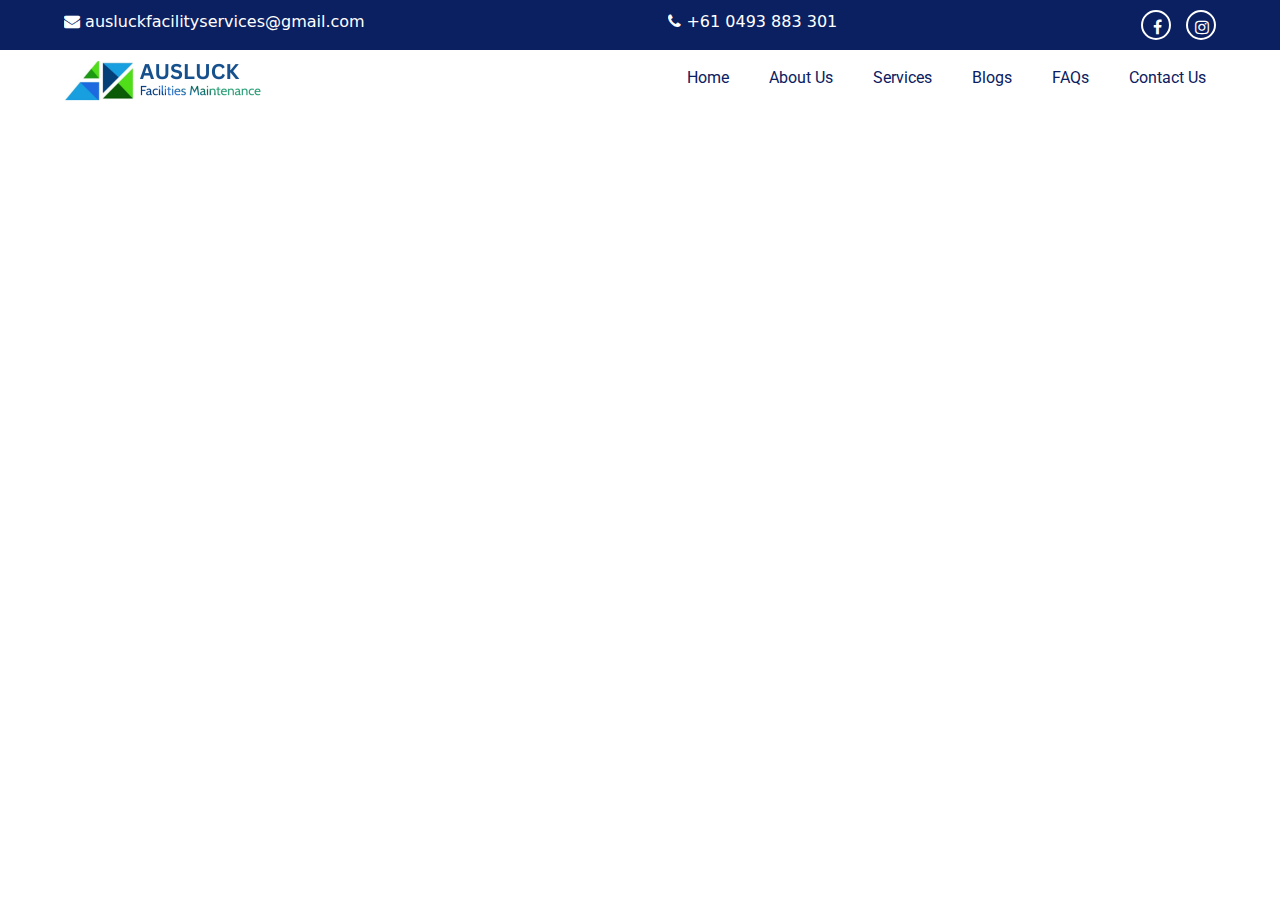
==== about.html @ ea7f3bb0 "Add files via upload" ====
<!DOCTYPE html>
<html lang="en">
<head>
  <meta charset="UTF-8">
  <meta name="viewport" content="width=device-width, initial-scale=1.0">
  <title>About</title>

  <link rel="stylesheet" href="css/style.css">
  <link rel="stylesheet" href="css/navbar.css">
  <link rel="stylesheet" href="css/responsive.css">
  <link href="https://cdn.jsdelivr.net/npm/bootstrap@5.3.3/dist/css/bootstrap.min.css" rel="stylesheet" integrity="sha384-QWTKZyjpPEjISv5WaRU9OFeRpok6YctnYmDr5pNlyT2bRjXh0JMhjY6hW+ALEwIH" crossorigin="anonymous">
  <link rel="preconnect" href="https://fonts.gstatic.com">
  <link href="https://fonts.googleapis.com/css2?family=Roboto:wght@300;400;500&display=swap" rel="stylesheet">
  <link href="https://fonts.googleapis.com/icon?family=Material+Icons" rel="stylesheet">
  <link rel="stylesheet" href="https://netdna.bootstrapcdn.com/font-awesome/4.0.3/css/font-awesome.css">
  

  
</head>
<body>

<!-- Include the navigation bar -->
<div class="top-nav">
    <div class="top-bar">
        <div class="mail-info">
            <span class="fa fa-envelope"></span><a href="mailto:ausluckfacilityservices@gmail.com"> ausluckfacilityservices@gmail.com</a>
        </div>
         
        <div class="contact-info">
            <span class="fa fa-phone"></span>
            <a href="tel:+610493883301" id="first"> +61 0493 883 301</a>
        </div>
        <div class="social-icons">
           <a href="#"><span class="fa fa-facebook" id="one"></span></a>
           <a href="#" style="margin-left:10px;"><span class="fa fa-instagram" id="two"></span></a>
        </div>
    </div>
  
    <div class="nav-bar">
        <input type="checkbox" id="nav-check">
        <div class="nav-title">
            <img src="images/logo.png" alt="Logo">
        </div>
        <div class="nav-btn">
            <label for="nav-check">
            <span style="color:blue"></span>
            <span></span>
            <span></span>
            </label>
        </div>
                
        <div class="nav-links">
          <a href="contact.html">Contact Us</a>
          <a href="faq.html">FAQs</a>
          <a href="blogs.html">Blogs</a>
          <a href="services.html">Services</a>
          <a href="about.html">About Us</a>
          <a href="home.html">Home</a>
        </div>
    </div>
</div>



<script src="js/script.js"></script>
<script src="https://cdn.jsdelivr.net/npm/bootstrap@5.3.3/dist/js/bootstrap.bundle.min.js" integrity="sha384-YvpcrYf0tY3lHB60NNkmXc5s9fDVZLESaAA55NDzOxhy9GkcIdslK1eN7N6jIeHz" crossorigin="anonymous"></script>
<script src="https://cdn.jsdelivr.net/npm/@popperjs/core@2.11.8/dist/umd/popper.min.js" integrity="sha384-I7E8VVD/ismYTF4hNIPjVp/Zjvgyol6VFvRkX/vR+Vc4jQkC+hVqc2pM8ODewa9r" crossorigin="anonymous"></script>
<script src="https://cdn.jsdelivr.net/npm/bootstrap@5.3.3/dist/js/bootstrap.min.js" integrity="sha384-0pUGZvbkm6XF6gxjEnlmuGrJXVbNuzT9qBBavbLwCsOGabYfZo0T0to5eqruptLy" crossorigin="anonymous"></script>
</body>
</html>
---- css/style.css ----
body{
    margin: 0;
    padding: 0;
    box-sizing: border-box;
    font-family: 'Poppins', sans-serif;
}

.header{
    /* background-image:url('../../../assets/images/header-bg.png'); */
   
    background-repeat: no-repeat;
    background-size: cover;
    height: 100vh;
    width: 100%;
    padding-top:100px;
    display: flex;
    justify-content: space-between;
    animation: fadeInAnimation ease 3s;
    animation-iteration-count: 1;
    animation-fill-mode: forwards;
   

}
.header .text-section {
    animation: slideInLeft 3s forwards;
    
    max-width: 100%;
   text-align: center;
   width: 50%;
   position: relative;
   display: flex;
   flex-direction: column;
   /* background: linear-gradient(90deg, rgba(255,255,255,1) 0%, rgba(121,202,231,1) 18%, rgba(255,255,255,1) 35%, rgba(252,252,252,1) 100%); */
   align-items: center;
   justify-content: center;

   
  }
  
  .header .text-section h1{
    font-size: 45px;
    color: var(--darkBlue);
    font-weight: 500;
    margin:0;
    
  }
  .header .text-section h3{
    font-size: 30px;
    background: -webkit-linear-gradient(var(--darkBlue), var(--lightBlue));
    -webkit-background-clip: text;
  -webkit-text-fill-color: transparent;
  font-weight: 500;
  margin: 0;
  
  }
  .header .text-section p{
    font-size: 15px;
    color:black;
    margin-top: 5px;
  }
  .header .text-section a{
    background-color: var(--darkBlue);
    padding:10px;
    border-radius: 5px;
    color:white;
    text-decoration: none;
    margin-top: 10px;
  }
  .header .image-section {
    animation: slideInRight 3s forwards;
    max-width: 100%;
    width:50%;
    
  }  
  .header .image-section img{

    max-width: 100%;
    height:500px;
    max-height: 100%;
  }  

  /* service section starts*/
  .service{
    /* background-color: #edf2f2; */
    padding:20px 0;
  }
  .service .service-section{
}
.service .service-section h1{
  background: -webkit-linear-gradient(white, var(--lightBlue));
  font-size: 30px;
  text-align: center;
  padding:5px 0;
  color:var(--darkBlue);
  font-family: 'Segoe UI', Tahoma, Geneva, Verdana, sans-serif;
  font-weight: 600;
}
.service .service-boxes{
    display:grid;
    grid-template-columns: 300px 300px 300px;
    justify-content: space-evenly;
    padding:15px 0;
    
}
.service .card{
    height:600px;
    box-shadow: 0 4px 8px 0 rgba(0,0,0,0.2);
    transition: 0.5s ease;
    width: 300px;
    opacity: 0; /* Initially hidden */
    transform: translateX(-100%); /* Smooth transition effect */
    position: relative;
    font-family: 'Segoe UI', Tahoma, Geneva, Verdana, sans-serif;
  

}
.service .card:hover{
    box-shadow: 0 8px 16px 0 var(--darkBlue);
}
.service .card .container {
    padding: 10px 16px;
  }
  .service .card h4{
    color:var(--darkBlue);
    text-align: center;
    font-size: 20px;
    border-radius: 5px;
    font-weight: bold;
  }
  .service .card ul{
    margin:20px 0 10px 0;
    
  }
  .service .card  li{
    margin-left: 10px;
  }
  .service .card .btn{
    width: 100%;
    position: absolute;
    bottom: 20px;
  }
  .service .card a{
    background-color: var(--darkBlue);
    padding:8px 12px;
    text-align: center;
    color:white;
    text-decoration: none;
    border-radius: 5px;
  }
  .service .card:hover li{
    color:var(--lightBlue)
  }

  

   /* service section ends*/

@keyframes fadeInAnimation {
    0% {
        opacity: 0;
    }

    100% {
        opacity: 1;
    }
}
@keyframes slideInLeft {
    from {
      transform: translateX(-100%);
      opacity: 0;
    }
    to {
      transform: translateX(0);
      opacity: 1;
    }
  }
  
  @keyframes slideInRight {
    from {
      transform: translateX(100%);
      opacity: 0;
    }
    to {
      transform: translateX(0);
      opacity: 1;
    }
  }
  
  @keyframes slideInTop {
    from {
      transform: translateY(-100%);
      opacity: 0;
    }
    to {
      transform: translateY(0);
      opacity: 1;
    }
  }
  
  @keyframes slideInBottom {
    from {
      transform: translateY(100%);
      opacity: 0;
    }
    to {
      transform: translateY(0);
      opacity: 1;
    }
  }
---- css/navbar.css ----
:root{
    --darkBlue: #0b2061 ;
    --lightBlue: #13b3ed;
}

.top-nav{
    position: fixed;
    width: 100%;
    z-index: 2;
    
}
.top-bar{
    background-color: var(--darkBlue);
    display: flex;
    padding:10px 5vw;
}
.top-bar span , .top-bar a{
    color: white;
    text-decoration: none;
}
.top-bar .contact-info{
    margin: 0 auto;
}
.top-bar .mail-info{
   
    float: left;
}
.top-bar .social-icons{
    float: right;
}
.top-bar .social-icons a{
    
}
.top-bar .social-icons a #one{
    border:2px solid white;
    height: 30px;
    width: 30px;
    border-radius: 50%;
    padding:7px 10px;
}
.top-bar .social-icons a #two{
    border:2px solid white;
    height: 30px;
    width: 30px;
    border-radius: 50%;
    padding:7px ;
}

.spacer{
    flex: 1 1 auto;
}
.nav-bar {
    padding:10px 5vw;
    width: 100%;
    position: relative;
    background-color: white;
    height: 60px;
    /* box-shadow: 0 4px 4px 0 rgba(0, 0, 0, 0.2), 0 3px 10px 0 rgba(0, 0, 0, 0.19); */
}
  
  
.nav-title{
   float: left;

    
  }
  
  .nav-bar > .nav-btn {
    display: none;
  }
  
  .nav-bar .nav-links {
    float: right;
    
  }
  
  .nav-bar> .nav-links > a {

    padding: 6px 10px;
    text-decoration: none;
    color: var(--darkBlue);
    float: right;
    margin-left: 20px;
    font-size: 16px;
    font-family: Roboto, "Helvetica Neue", sans-serif;
  }
  
  .nav-bar > .nav-links > a:hover {
    background-color: var(--darkBlue);
    color:white;
    border-radius: 5px;
  }
  
  .nav-bar> #nav-check {
    display: none;
  }
  
  @media (max-width:900px) {
    .nav-bar > .nav-btn {
      display: inline-block;
      position: absolute;
      right: 0px;
      top: 0px;
      
    }
    .nav-bar > .nav-btn > label {
      display: inline-block;
      width: 50px;
      height: 50px;
      padding: 13px;
        
    }
    .nav > .nav-btn > label:hover,.nav  #nav-check:checked ~ .nav-btn > label {
      
    }
    .nav-bar > .nav-btn > label > span {
      display: block;
      width: 25px;
      height: 10px;
      border-top: 2px solid var(--darkBlue);;
    }
    .nav-bar > .nav-links {
      position: absolute;
      display: block;
      width: 100%;
      background-color: whitesmoke;
      height: 0px;
      transition: all 0.5s ease-in;
      overflow-y: hidden;
      top: 60px;
      left: 0px;
      text-align: center;
    }
    .nav-bar > .nav-links > a {
      display: block;
      width: 100%;
    }
    .nav-bar > #nav-check:not(:checked) ~ .nav-links {
      height: 0px;
    }
    .nav-bar > #nav-check:checked ~ .nav-links {
      /* height: calc(100vh - 50px); */
      height: auto;
      overflow-y: auto;
    }
  }
  @media (max-width:500px){
    .top-bar{
        padding-left: 0 10px;
    }
    .top-bar .mail-info{
        display: none;
    }
    .top-bar .contact-info{
       margin:0;
    }
    .top-bar .social-icons{
       float: right;
    }
    
  }
---- css/responsive.css ----
@media (max-width:2000px){
    .header{
        background-image:url('/images/test.png');
    }
    .header .image-section img{
    
        max-width: 100%;
        height:800px;
      }
      .header .text-section h1{
        font-size: 60px;
        margin:0 0 15px 0;
      }
      .header .text-section h3{
        font-size: 45px;
        line-height: 45px;
      }
      .header .text-section p{
        font-size: 25px;
      }
    
}
@media (max-width:1500px){
    .header{
        background-image:url('/images/test.png');
    }
    .header .image-section img{
    
    
        max-width: 100%;
        height:500px;
      }  
      .header .text-section h1{
        font-size: 50px;
        margin:0;
      }
      .header .text-section h3{
        font-size: 35px;
        line-height: 45px;
      }
      .header .text-section p{
        font-size: 18px;
      }
    
}

@media (max-width:1024px){
    .header{
        background-image:url('/images/Bg-1024.png');
    }
    .header {
        flex-direction: column;
        align-items: center;
      }
    
      .header .text-section {
        animation: slideInTop 1s forwards;
      }
      .header .text-section {
       
       width: 100%;
       
      }
      .header .image-section{
        width: 100%;
      }
    
      .header .image-section {
        animation: slideInBottom 1s forwards;
      }
      .header .image-section img{
        height:700px;
      }  
}

@media (max-width:850px){
    .header{
        background-image:url('/images/Bg-850.png');
        background-size: cover;
    }
    .header .image-section img{
    
       
        max-width: 100%;
        height:700px;
      }
      .service .service-section{
        grid-template-columns: 300px 300px;
    }
    .service .service-boxes{
        grid-template-columns: 300px 300px;
    }
    .service .card {
        margin-bottom: 20px;  
}
}
@media (max-width:800px){
    
    .header .image-section img{
    
       
        height:500px;
      }  
}
@media (max-width: 550px) {
    .service .service-boxes {
      grid-template-columns: 300px;
      align-items: center;
    }
    .service .service-boxes .card{
      border: 2px solid red;
      height: auto;
    }
}
@media (max-width:450px){
    .header{
        background-image:url('/images/Bg-450.png');
       
        
    }
    .header .image-section img{
    
       
        height:400px;
      } 
}
@media (max-width:375px){
    .header{
        background-image:url('/images/Bg-375.png');
    }
    .header .image-section img{
    
       
        height:350px;
      } 
}
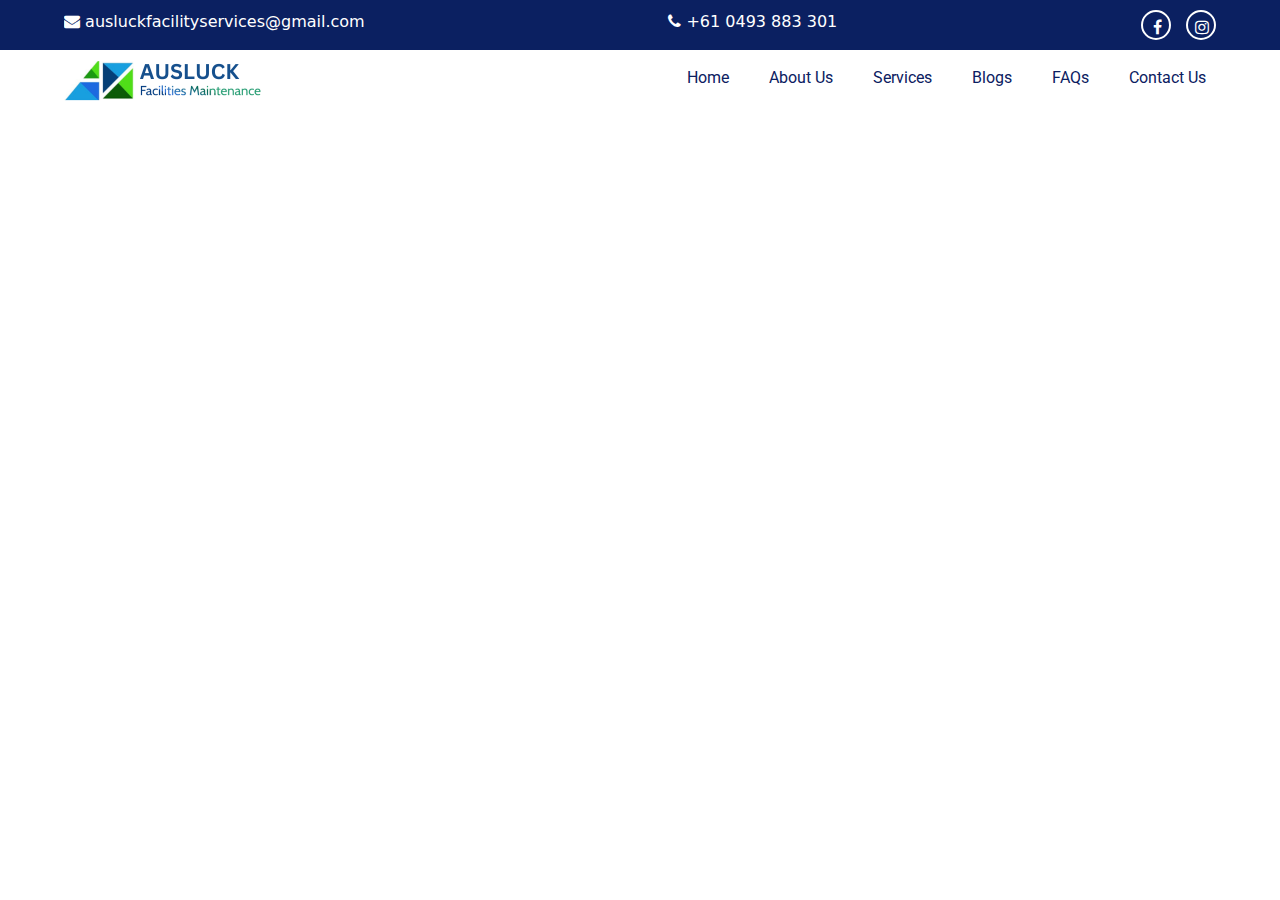
==== commit 425005ed: "index.html updated" ====
--- a/about.html
+++ b/about.html
@@ -55,7 +55,7 @@
           <a href="blogs.html">Blogs</a>
           <a href="services.html">Services</a>
           <a href="about.html">About Us</a>
-          <a href="home.html">Home</a>
+          <a href="index.html">Home</a>
         </div>
     </div>
 </div>
--- a/css/navbar.css
+++ b/css/navbar.css
@@ -147,6 +147,7 @@
   @media (max-width:500px){
     .top-bar{
         padding-left: 0 10px;
+        justify-content: space-between;
     }
     .top-bar .mail-info{
         display: none;
@@ -156,6 +157,9 @@
     }
     .top-bar .social-icons{
        float: right;
+       text-align: right;
     }
     
+    
+    
   }--- a/css/responsive.css
+++ b/css/responsive.css
@@ -111,6 +111,15 @@
       border: 2px solid red;
       height: auto;
     }
+    .header{
+      padding-top: 150px;
+    }
+    .header .text-section h1{
+      font-size: 30px;
+    }
+    .header .text-section h3{
+      font-size: 28px;
+    }
 }
 @media (max-width:450px){
     .header{
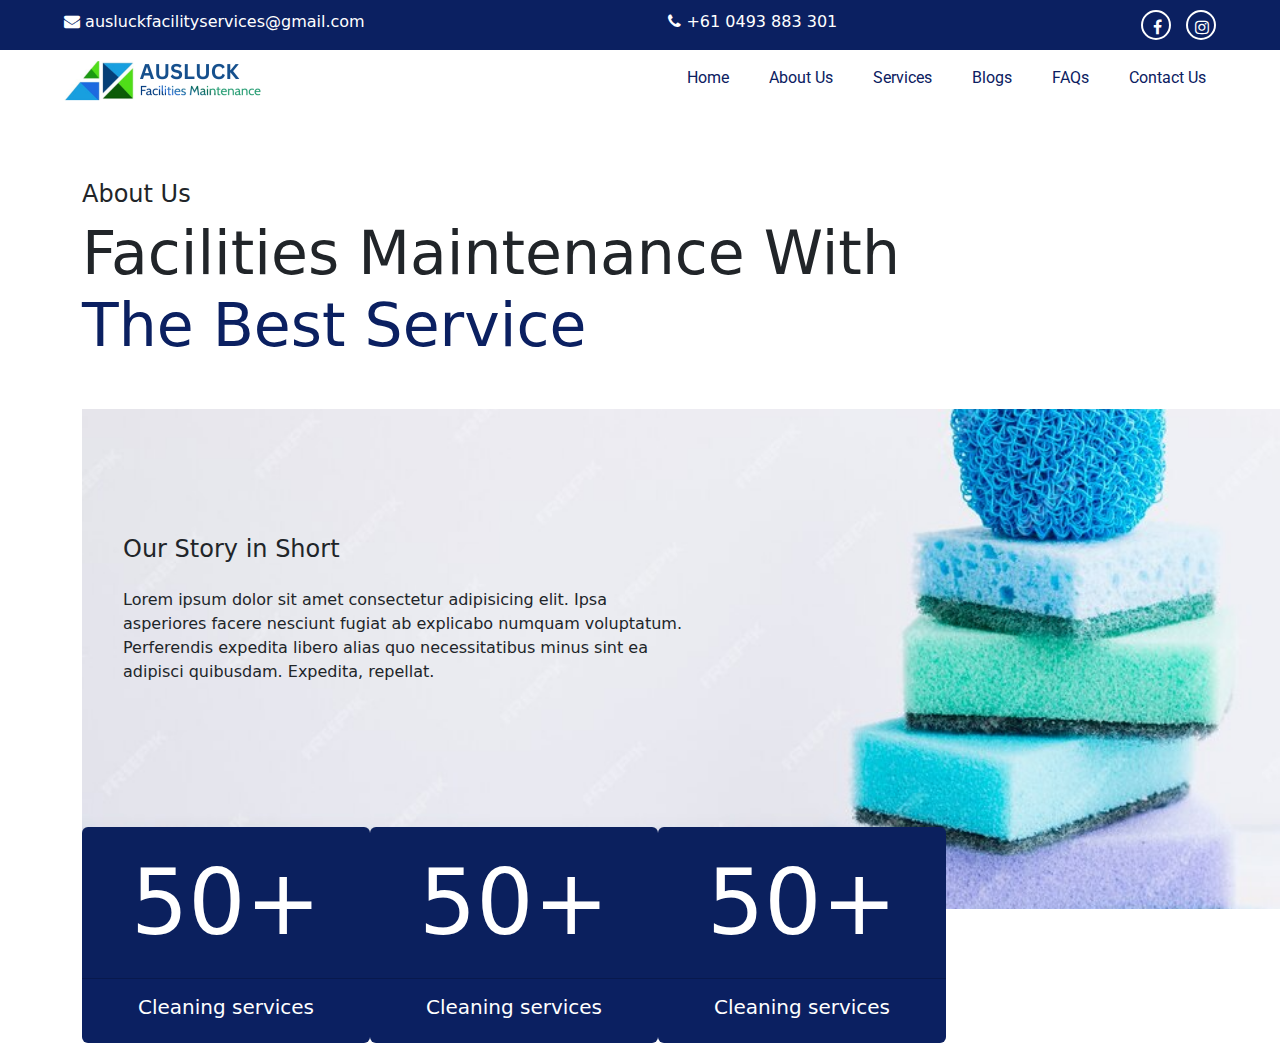
==== commit e1e3a63e: "001: about us page updates" ====
--- a/about.html
+++ b/about.html
@@ -60,7 +60,63 @@
     </div>
 </div>
 
+<div class="aboutus">
+    <div class="container">
+        <h4>About Us</h4>
+        <h1 class="mb-0">Facilities Maintenance With</h1>
+        <h1 class="mb-5" style="color:#0b2061;">The Best Service</h1>
 
+       <!-- <div class="img-container">
+            <div class="img-box">
+                <img src="./images/aboutus-img-05.jpg">
+            </div>
+            <div class="img-box">
+                <img src="./images/aboutus-img-02.jpg">
+            </div>
+            <div class="img-box">
+                <img src="./images/aboutus-img-03.jpg">
+            </div>
+            <div class="img-box">
+                <img src="./images/aboutus-img-04.jpg">
+            </div>
+        </div> -->
+
+        <div class="cover-box">
+            <img src="./images/aboutus-cover2.jpg">
+            <div class="img-card">
+                <div class="card" style="width: 18rem;">
+                    <div class="card-body">
+                      <h4 class="card-title mb-4">Our Story in Short</h4>
+                      <p class="card-text">Lorem ipsum dolor sit amet consectetur adipisicing elit. Ipsa asperiores facere nesciunt fugiat ab explicabo numquam voluptatum. Perferendis expedita libero alias quo necessitatibus minus sint ea adipisci quibusdam. Expedita, repellat.</p>
+                    </div>
+                </div>
+            </div>
+
+            <div class="card-set ">
+                <div class="card mb-3" style="max-width: 18rem;">
+                    <div class="card-header text-center">50+</div>
+                    <div class="card-body">
+                        <h5 class="card-title text-center">Cleaning services</h5>
+                    </div>
+                </div>
+                <div class="card mb-3" style="max-width: 18rem;">
+                    <div class="card-header text-center">50+</div>
+                    <div class="card-body">
+                        <h5 class="card-title text-center">Cleaning services</h5>
+                    </div>
+                </div>
+                <div class="card mb-3" style="max-width: 18rem;">
+                    <div class="card-header text-center">50+</div>
+                    <div class="card-body">
+                        <h5 class="card-title text-center">Cleaning services</h5>
+                    </div>
+                </div>
+            </div>
+        </div>
+    </div>
+   
+
+</div>
 
 <script src="js/script.js"></script>
 <script src="https://cdn.jsdelivr.net/npm/bootstrap@5.3.3/dist/js/bootstrap.bundle.min.js" integrity="sha384-YvpcrYf0tY3lHB60NNkmXc5s9fDVZLESaAA55NDzOxhy9GkcIdslK1eN7N6jIeHz" crossorigin="anonymous"></script>
--- a/css/style.css
+++ b/css/style.css
@@ -1,3 +1,7 @@
+:root{
+  --darkBlue: #0b2061 ;
+  --lightBlue: #13b3ed;
+}
 body{
     margin: 0;
     padding: 0;
@@ -80,8 +84,7 @@
   }  
 
   /* service section starts*/
-  .service{
-    /* background-color: #edf2f2; */
+  /* .service{
     padding:20px 0;
   }
   .service .service-section{
@@ -107,8 +110,8 @@
     box-shadow: 0 4px 8px 0 rgba(0,0,0,0.2);
     transition: 0.5s ease;
     width: 300px;
-    opacity: 0; /* Initially hidden */
-    transform: translateX(-100%); /* Smooth transition effect */
+    opacity: 0; 
+    transform: translateX(-100%); 
     position: relative;
     font-family: 'Segoe UI', Tahoma, Geneva, Verdana, sans-serif;
   
@@ -149,62 +152,315 @@
   }
   .service .card:hover li{
     color:var(--lightBlue)
-  }
-
+  } */
+  .service-section{
+    padding:50px 0;
+    font-family: sans-serif;
+}
+.service-section .topic{
+    text-align: center;
+    font-weight: 600;
+    font-size: 40px;
+    color:var(--darkBlue);
+}
+.service-section .sub-topic{
+    text-align: center;
+    background: -webkit-linear-gradient(var(--darkBlue), var(--lightBlue));
+    -webkit-background-clip: text;
+  -webkit-text-fill-color: transparent;
+  font-weight: 600;
+  font-size: 25px;
+}
+.service-section .wrapper{
+    display: grid;
+    margin: 50px  10px auto;
+    grid-template-columns:  repeat(auto-fit, minmax(320px,1fr));
+    grid-gap: 30px;
+}
+.service-section .box{
+
+    width: 320px;
+    margin:0 auto;
+     position: relative;
+     animation: slide-in 0.7s forwards;
+   
+}
+.service-section .box .front-face{
+    background: #fff;
+    width:100%;
+    box-shadow: 0 4px 8px 0 rgba(0, 0, 0, 0.2), 0 6px 20px 0 rgba(0, 0, 0, 0.19);
+    height: 320px;
+    transition: all 0.5s ease;
+    /* display: none; */
+    
+}
+.service-section .box .front-face img{
+    width: 100%;
+    
+}
+.service-section .box .front-face h1{
+    font-size: 25px;
+    text-align: center;
+    width: 100%;
+    margin-bottom: 0;
+    padding:30px 0;
+    color:var(--darkBlue);
+    font-weight: 600;
+}
+.service-section .box .back-face{
+    background: #fff;
+    width:100%;
+    box-shadow: 0 4px 8px 0 rgba(0, 0, 0, 0.2), 0 6px 20px 0 rgba(0, 0, 0, 0.19);
+    position: absolute;
+    top:0;
+    left: 0;
+    z-index: 1;
+    height: 320px;
+    opacity: 0;
+    backface-visibility: hidden; 
+     transform: translateY(110px) rotateX(-90deg); 
+    transition: all 0.5s ease;
+   
+    display: flex;
+    flex-direction: column;
+    justify-content: center;
+    align-items: center;
+    text-align: center;
+}
+.service-section .box:hover .back-face{
+    opacity: 1;
+    transform: rotateX(0deg);
+}
+.service-section .box:hover .front-face{
+    opacity: 0;
+    transform: translateY(-110px) rotateX(90deg);
+}
+.service-section .box .back-face h1{
+    font-size: 22px;
+    text-align: center;
+   color:var(--darkBlue);
+    width: 90%;
+    padding:5px 0;
+    border-bottom:5px solid var(--darkBlue); ;
+}
+.service-section .box .back-face li{
+    list-style: none;
+    text-align: center;
+    width: 90%;
+    background-color: #EEEEEE;
+    margin:5px;
+    padding:10px 0;
+    font-weight: 600;
+    /* box-shadow: 5px 5px var(--lightBlue); */
+}
+.service-section .box .back-face a{
+    font-size: 15px;
+    text-decoration: none;
+    padding:5px 10px;
+    margin-top: 8px;
+    background-color: var(--darkBlue);
+    border-radius: 5px;
+    color:white;
+    border:none;
+    
+}
+.services{
+    padding-top:100px;
+}
+.services .topic{
+    text-align: center;
+    font-size: 35px;
+    color:var(--darkBlue);
+    font-weight: 600;
+    padding:20px 0;
+    font-family:  sans-serif;
+    background: linear-gradient(#74cded, #fff);;
+}
+.services .container{
+   
+}
+.services .container .row{
+    padding:20px;
+}
+.services .container .row .content-box{
+    
+    display: flex;
+    flex-direction: column;
+    justify-content: center;
+    align-items: center;
+    text-align: center;
+    background: #fff;
+
+}
+.services .container .row .content-box h4{
+    font-size: 25px;
+    background-color: var(--darkBlue);
+    color: #fff;
+    width: 90%;
+    padding:10px;
+    margin-top:20px;
+}
+.services .container .row .content-box ul{
+    width: 100%;
+}
+.services .container .row .content-box li{
+    list-style: none;
+    text-align: center;
+    width: 90%;
+    background-color: #EEEEEE;
+    margin:5px;
+    padding:10px 0;
+    font-weight: 600;
+}
+.services .img-box{
+    
+    display: flex;
+    flex-direction: column;
+    justify-content: center;
+    align-items: center;
+    text-align: center;
+    background: #fff;
+}
+.services .img-box img{
+    width: 100%;
+    margin-top: 8px;
+  vertical-align: middle;
+  /* filter: grayscale(100%); */
+}
+.services .img-box .row{
+    display: flex;
+  flex-wrap: wrap;
+  padding: 0 4px;
   
-
-   /* service section ends*/
-
-@keyframes fadeInAnimation {
-    0% {
-        opacity: 0;
-    }
-
-    100% {
-        opacity: 1;
-    }
-}
-@keyframes slideInLeft {
-    from {
+}
+.services .img-box .row .column{
+    flex: 50%;
+  max-width: 50%;
+  padding: 0 4px;
+}
+.services .category{
+     padding:20px 0;
+}
+.services .category-one{
+    background-color:#EEEEEE;
+   
+}
+.services .category-three{
+    background-color:#EEEEEE;
+   
+}
+@keyframes slide-in {
+  from {
       transform: translateX(-100%);
       opacity: 0;
-    }
-    to {
+  }
+  to {
       transform: translateX(0);
       opacity: 1;
-    }
-  }
-  
-  @keyframes slideInRight {
-    from {
-      transform: translateX(100%);
-      opacity: 0;
-    }
-    to {
-      transform: translateX(0);
-      opacity: 1;
-    }
-  }
-  
-  @keyframes slideInTop {
-    from {
-      transform: translateY(-100%);
-      opacity: 0;
-    }
-    to {
-      transform: translateY(0);
-      opacity: 1;
-    }
-  }
-  
-  @keyframes slideInBottom {
-    from {
-      transform: translateY(100%);
-      opacity: 0;
-    }
-    to {
-      transform: translateY(0);
-      opacity: 1;
-    }
-  }
+  }
+}
+@keyframes slideInRight {
+  from {
+    transform: translateX(100%);
+    opacity: 0;
+  }
+  to {
+    transform: translateX(0);
+    opacity: 1;
+  }
+}
+
+@keyframes slideInTop {
+  from {
+    transform: translateY(-100%);
+    opacity: 0;
+  }
+  to {
+    transform: translateY(0);
+    opacity: 1;
+  }
+}
+
+@keyframes slideInBottom {
+  from {
+    transform: translateY(100%);
+    opacity: 0;
+  }
+  to {
+    transform: translateY(0);
+    opacity: 1;
+  }
+}
+
+
+   /* service section ends*/
+
+ /* About us secion starts*/
+ .aboutus {
+  padding-top: 180px;
+ }
+
+ .aboutus h1 {
+  font-size: 60px;
+ }
+
+ .aboutus .img-container{
+  display: flex;
+  flex-direction: row;
+  justify-content: center;
+ }
+
+ .aboutus .img-box:hover {
+  transform:scale(1.08);
+  z-index: 1;
+  transition: 0.3s;
+ }
+
+ .aboutus .cover-box {
+  position: relative;
+  width: 1300px;
+  height: 500px;
+ }
+
+ .aboutus img{
+  display: block;
+  width: 100%;
+  height: 100%;
+  object-fit: cover;
+ }
+
+ .aboutus .cover-box .img-card .card{
+  width: 600px !important ;
+  position: absolute;
+  transform: translate(-50%, -50%);
+  top: 40%;
+  left: 25%;
+  background: none;
+  border: none;
+
+ }
+
+ .aboutus .cover-box .card-set{
+  display: flex;
+  justify-content: space-evenly;
+  position: absolute;
+  bottom: -150px;
+ }
+
+ .aboutus .cover-box .card-set .card{
+  width: 600px !important ;
+  border: none;
+  background: var(--darkBlue);
+  color: white;
+ }
+
+ .aboutus .cover-box .card-set .card .card-header{
+  font-size: 90px;
+ }
+
+ .aboutus .cover-box .card .link-btn{
+  color: var(--darkBlue);
+  text-decoration: none;
+ }
+
   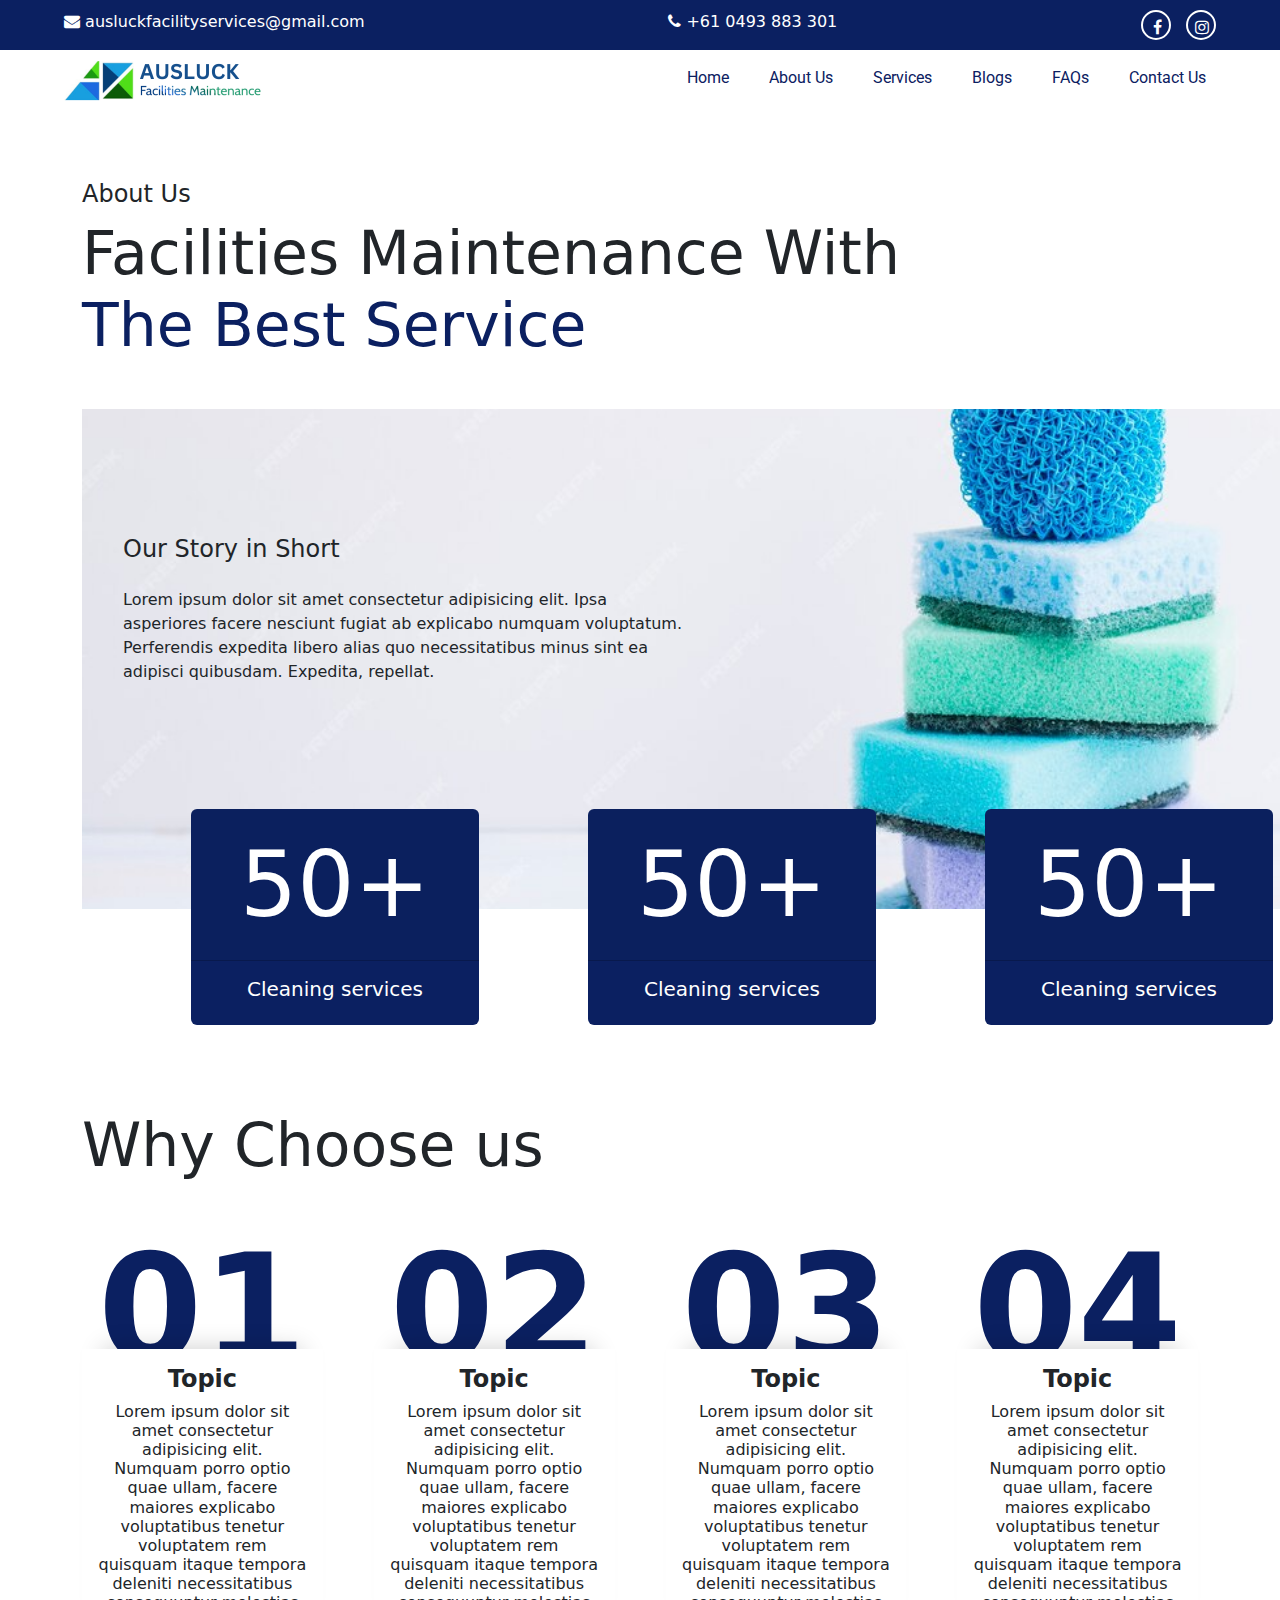
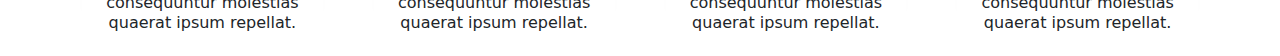
==== commit be105e4f: "002: about us page further updates" ====
--- a/about.html
+++ b/about.html
@@ -81,13 +81,14 @@
             </div>
         </div> -->
 
+
         <div class="cover-box">
             <img src="./images/aboutus-cover2.jpg">
             <div class="img-card">
                 <div class="card" style="width: 18rem;">
                     <div class="card-body">
-                      <h4 class="card-title mb-4">Our Story in Short</h4>
-                      <p class="card-text">Lorem ipsum dolor sit amet consectetur adipisicing elit. Ipsa asperiores facere nesciunt fugiat ab explicabo numquam voluptatum. Perferendis expedita libero alias quo necessitatibus minus sint ea adipisci quibusdam. Expedita, repellat.</p>
+                    <h4 class="card-title mb-4">Our Story in Short</h4>
+                    <p class="card-text">Lorem ipsum dolor sit amet consectetur adipisicing elit. Ipsa asperiores facere nesciunt fugiat ab explicabo numquam voluptatum. Perferendis expedita libero alias quo necessitatibus minus sint ea adipisci quibusdam. Expedita, repellat.</p>
                     </div>
                 </div>
             </div>
@@ -113,6 +114,42 @@
                 </div>
             </div>
         </div>
+
+
+        <h1>Why Choose us</h1>
+        <div class="chooseus-sec">
+            <div class="card mb-3" style="max-width: 18rem;">
+                <div class="cheader card-header text-center fw-bold">01</div>
+                <div class="cbody card-body">
+                    <h4 class="fw-bold text-center">Topic</h5>
+                    <h6 class="card-title text-center fw-normal">Lorem ipsum dolor sit amet consectetur adipisicing elit. Numquam porro optio quae ullam, facere maiores explicabo voluptatibus tenetur voluptatem rem quisquam itaque tempora deleniti necessitatibus consequuntur molestias quaerat ipsum repellat.</h5>
+                </div>
+            </div>
+
+            <div class="card mb-3" style="max-width: 18rem;">
+                <div class="cheader card-header text-center fw-bold">02</div>
+                <div class="cbody card-body">
+                    <h4 class="fw-bold text-center">Topic</h5>
+                    <h6 class="card-title text-center fw-normal">Lorem ipsum dolor sit amet consectetur adipisicing elit. Numquam porro optio quae ullam, facere maiores explicabo voluptatibus tenetur voluptatem rem quisquam itaque tempora deleniti necessitatibus consequuntur molestias quaerat ipsum repellat.</h5>
+                </div>
+            </div>
+
+            <div class="card mb-3" style="max-width: 18rem;">
+                <div class="cheader card-header text-center fw-bold">03</div>
+                <div class="cbody card-body">
+                    <h4 class="fw-bold text-center">Topic</h5>
+                    <h6 class="card-title text-center fw-normal">Lorem ipsum dolor sit amet consectetur adipisicing elit. Numquam porro optio quae ullam, facere maiores explicabo voluptatibus tenetur voluptatem rem quisquam itaque tempora deleniti necessitatibus consequuntur molestias quaerat ipsum repellat.</h5>
+                </div>
+            </div>
+
+            <div class="card mb-3" style="max-width: 18rem;">
+                <div class="cheader card-header text-center fw-bold">04</div>
+                <div class="cbody card-body">
+                    <h4 class="fw-bold text-center">Topic</h5>
+                    <h6 class="card-title text-center fw-normal">Lorem ipsum dolor sit amet consectetur adipisicing elit. Numquam porro optio quae ullam, facere maiores explicabo voluptatibus tenetur voluptatem rem quisquam itaque tempora deleniti necessitatibus consequuntur molestias quaerat ipsum repellat.</h5>
+                </div>
+            </div>
+        </div>
     </div>
    
 
--- a/css/style.css
+++ b/css/style.css
@@ -417,9 +417,10 @@
  }
 
  .aboutus .cover-box {
-  position: relative;
   width: 1300px;
   height: 500px;
+  margin-bottom: 200px;
+  position: relative;
  }
 
  .aboutus img{
@@ -443,8 +444,8 @@
  .aboutus .cover-box .card-set{
   display: flex;
   justify-content: space-evenly;
-  position: absolute;
-  bottom: -150px;
+  position: relative;
+  bottom: 100px;
  }
 
  .aboutus .cover-box .card-set .card{
@@ -463,4 +464,34 @@
   text-decoration: none;
  }
 
+ .aboutus .chooseus-sec{
+  display: flex;
+  justify-content: space-between;
+ }
+
+ .aboutus .chooseus-sec .card{
+  border: 0px;
+ }
+  
+
+ .aboutus .chooseus-sec .card .cheader{
+  position:relative;
+  font-size: 150px;
+  border-bottom: 0px;
+  color: var(--darkBlue);
+  background: none;
+ }
+
+ .aboutus .chooseus-sec .card .cbody{
+  position: absolute;
+  top: 160px;
+  background: #FFFFFF;
+  //filter: drop-shadow(0px 0px 6px #000000);
+  //box-shadow: 0px -2px 5px -2px #888;
+  box-shadow: 0 -22px 23px -21px #00000030;
+  overflow: hidden;
+ }
+
+
+
   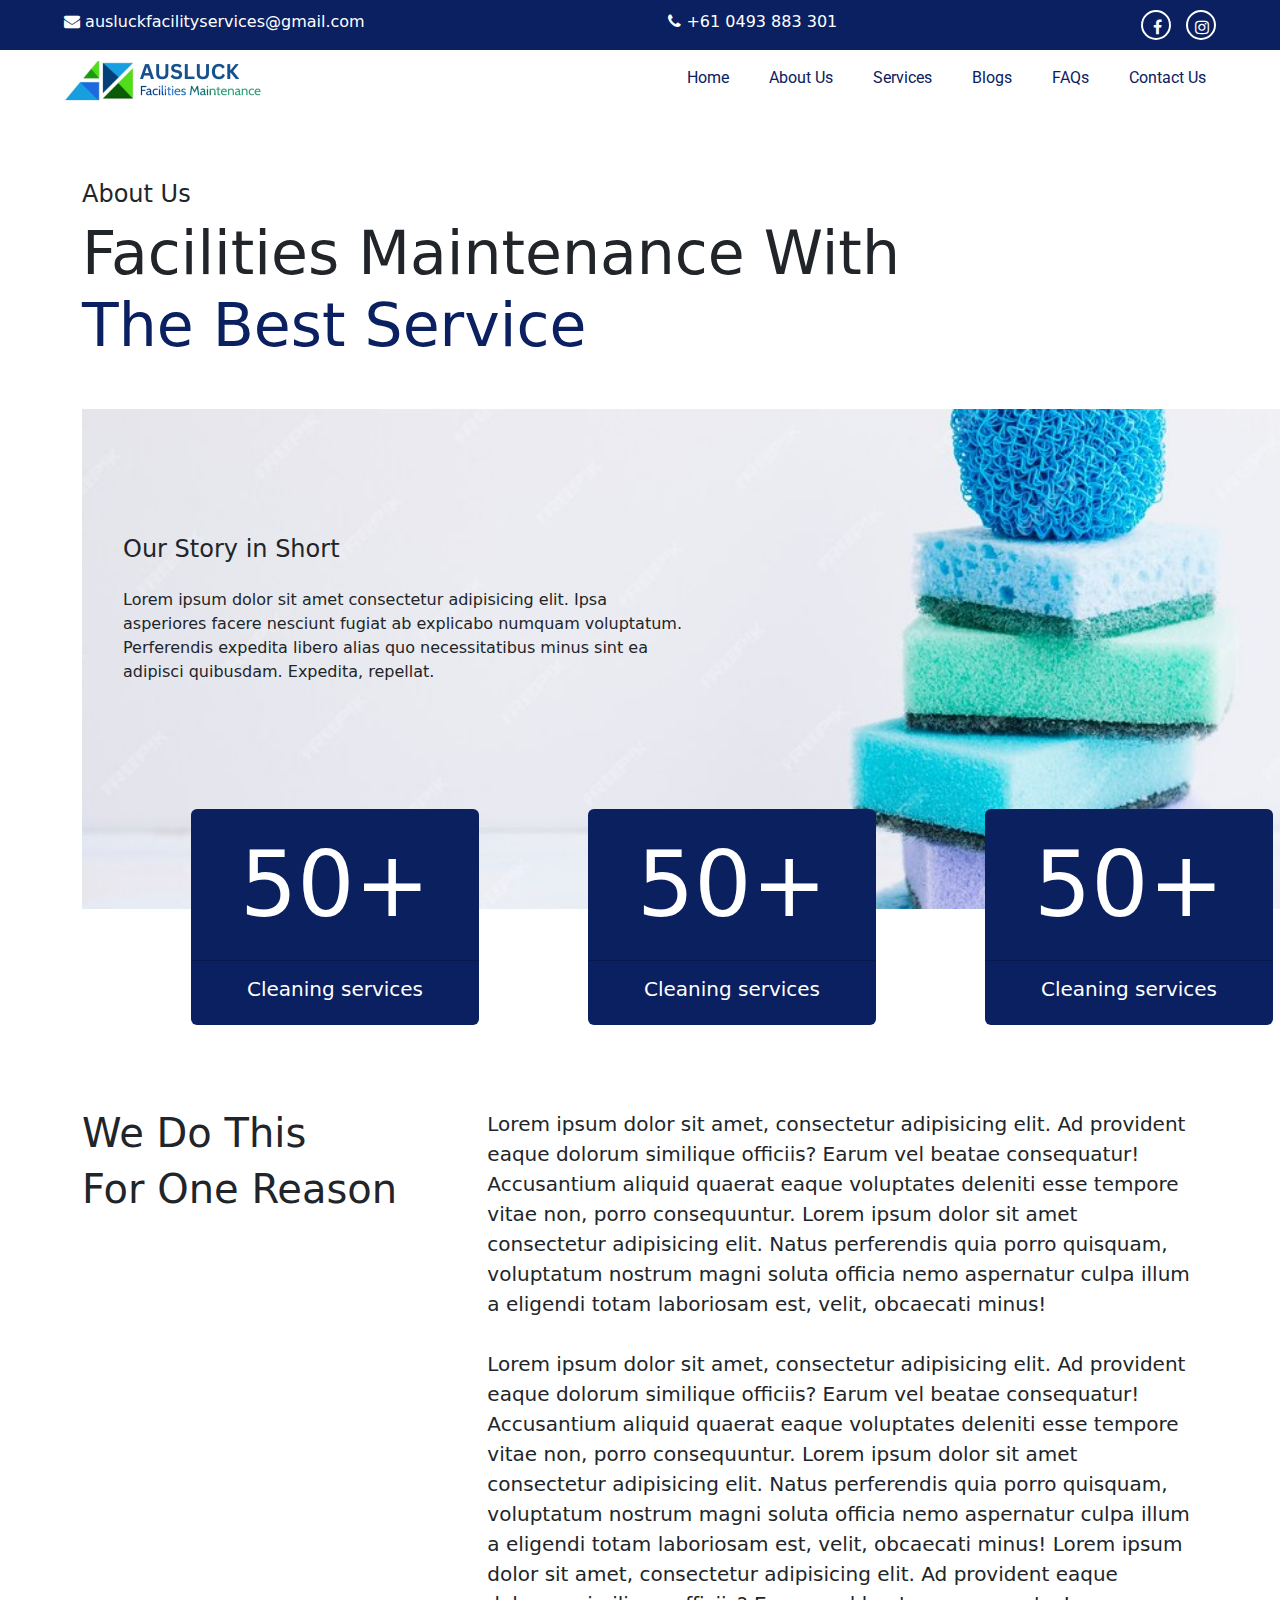
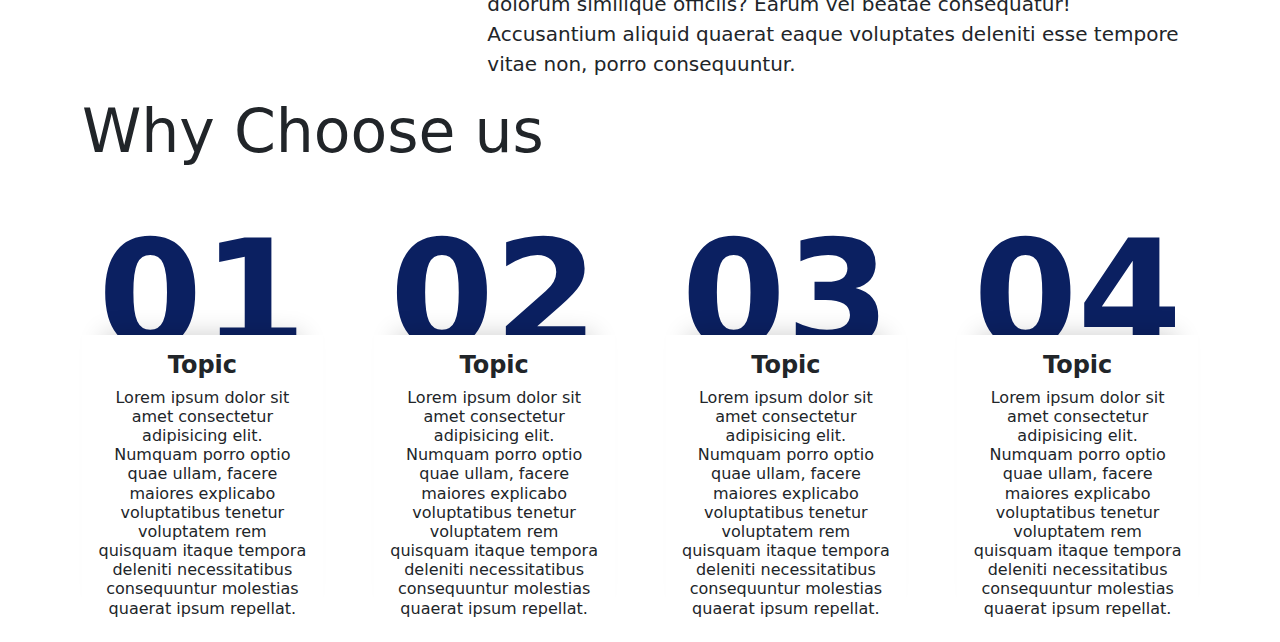
==== commit a9b33a9f: "003: about us why choose us further updates" ====
--- a/about.html
+++ b/about.html
@@ -115,6 +115,22 @@
             </div>
         </div>
 
+        <div class="info-grid">
+            <div class="grid-text-sec">
+            <h2>We Do This </h2>
+            <h2> For One Reason</h2> 
+            </div>
+            <div class="grid-img-sec">
+            <p>Lorem ipsum dolor sit amet, consectetur adipisicing elit. Ad provident eaque dolorum similique officiis? Earum vel beatae consequatur! Accusantium aliquid quaerat eaque voluptates deleniti esse tempore vitae non, porro consequuntur.
+                Lorem ipsum dolor sit amet consectetur adipisicing elit. Natus perferendis quia porro quisquam, voluptatum nostrum magni soluta officia nemo aspernatur culpa illum a eligendi totam laboriosam est, velit, obcaecati minus!
+                <br><br>
+                Lorem ipsum dolor sit amet, consectetur adipisicing elit. Ad provident eaque dolorum similique officiis? Earum vel beatae consequatur! Accusantium aliquid quaerat eaque voluptates deleniti esse tempore vitae non, porro consequuntur.
+                Lorem ipsum dolor sit amet consectetur adipisicing elit. Natus perferendis quia porro quisquam, voluptatum nostrum magni soluta officia nemo aspernatur culpa illum a eligendi totam laboriosam est, velit, obcaecati minus!
+                Lorem ipsum dolor sit amet, consectetur adipisicing elit. Ad provident eaque dolorum similique officiis? Earum vel beatae consequatur! Accusantium aliquid quaerat eaque voluptates deleniti esse tempore vitae non, porro consequuntur.
+            </p>
+            </div>
+        </div>
+
 
         <h1>Why Choose us</h1>
         <div class="chooseus-sec">
--- a/css/style.css
+++ b/css/style.css
@@ -492,6 +492,21 @@
   overflow: hidden;
  }
 
+ .aboutus .info-grid {
+  display: grid;
+  grid-template-columns: 1fr 2fr;
+  gap:50px;
+ }
+
+ .aboutus .info-grid h2{
+  font-size: 40px;
+ }
+
+ .aboutus .info-grid p{
+  font-size: 20px;
+ }
+
+
 
 
   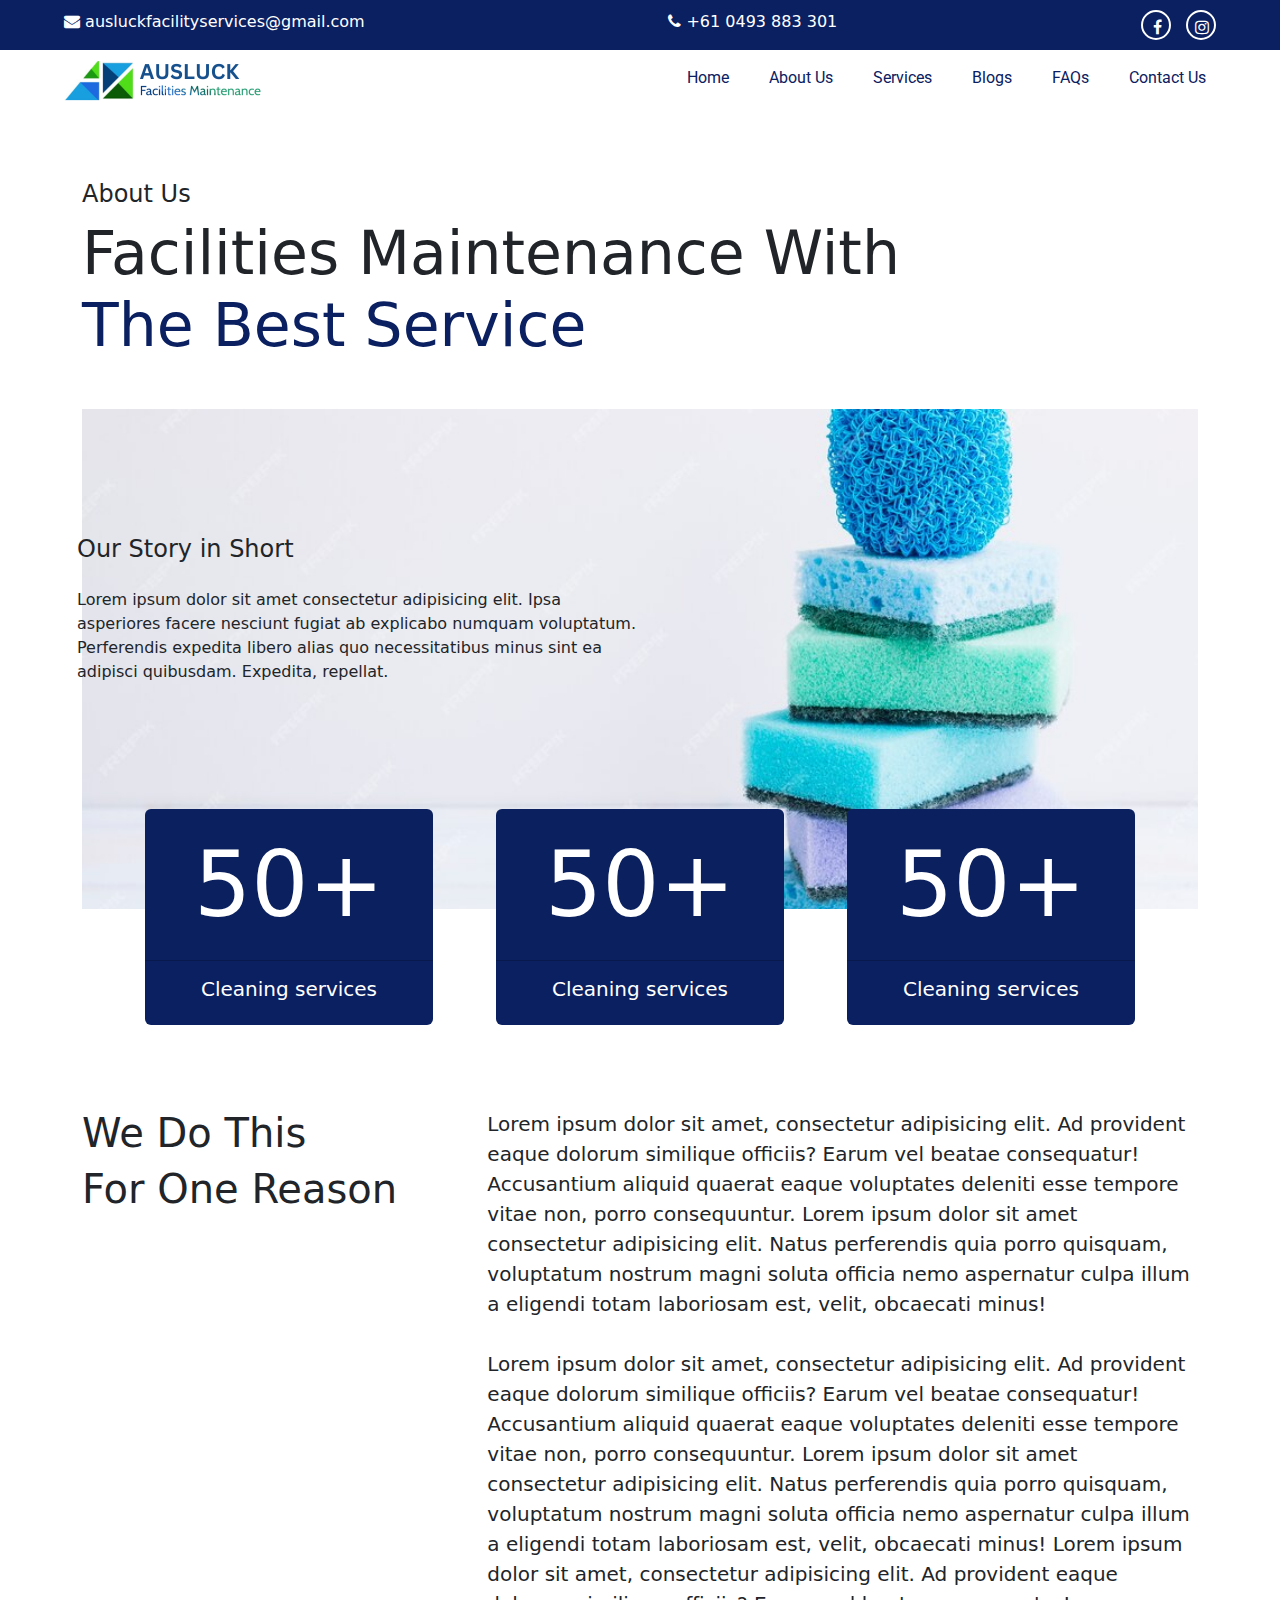
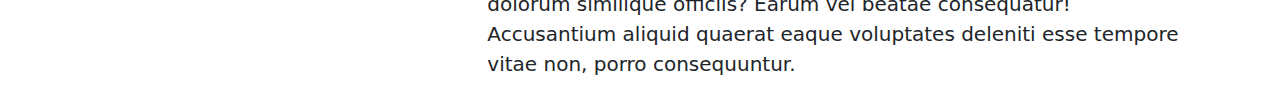
==== commit f270b71d: "004: about us page further update v2" ====
--- a/about.html
+++ b/about.html
@@ -130,45 +130,7 @@
             </p>
             </div>
         </div>
-
-
-        <h1>Why Choose us</h1>
-        <div class="chooseus-sec">
-            <div class="card mb-3" style="max-width: 18rem;">
-                <div class="cheader card-header text-center fw-bold">01</div>
-                <div class="cbody card-body">
-                    <h4 class="fw-bold text-center">Topic</h5>
-                    <h6 class="card-title text-center fw-normal">Lorem ipsum dolor sit amet consectetur adipisicing elit. Numquam porro optio quae ullam, facere maiores explicabo voluptatibus tenetur voluptatem rem quisquam itaque tempora deleniti necessitatibus consequuntur molestias quaerat ipsum repellat.</h5>
-                </div>
-            </div>
-
-            <div class="card mb-3" style="max-width: 18rem;">
-                <div class="cheader card-header text-center fw-bold">02</div>
-                <div class="cbody card-body">
-                    <h4 class="fw-bold text-center">Topic</h5>
-                    <h6 class="card-title text-center fw-normal">Lorem ipsum dolor sit amet consectetur adipisicing elit. Numquam porro optio quae ullam, facere maiores explicabo voluptatibus tenetur voluptatem rem quisquam itaque tempora deleniti necessitatibus consequuntur molestias quaerat ipsum repellat.</h5>
-                </div>
-            </div>
-
-            <div class="card mb-3" style="max-width: 18rem;">
-                <div class="cheader card-header text-center fw-bold">03</div>
-                <div class="cbody card-body">
-                    <h4 class="fw-bold text-center">Topic</h5>
-                    <h6 class="card-title text-center fw-normal">Lorem ipsum dolor sit amet consectetur adipisicing elit. Numquam porro optio quae ullam, facere maiores explicabo voluptatibus tenetur voluptatem rem quisquam itaque tempora deleniti necessitatibus consequuntur molestias quaerat ipsum repellat.</h5>
-                </div>
-            </div>
-
-            <div class="card mb-3" style="max-width: 18rem;">
-                <div class="cheader card-header text-center fw-bold">04</div>
-                <div class="cbody card-body">
-                    <h4 class="fw-bold text-center">Topic</h5>
-                    <h6 class="card-title text-center fw-normal">Lorem ipsum dolor sit amet consectetur adipisicing elit. Numquam porro optio quae ullam, facere maiores explicabo voluptatibus tenetur voluptatem rem quisquam itaque tempora deleniti necessitatibus consequuntur molestias quaerat ipsum repellat.</h5>
-                </div>
-            </div>
-        </div>
     </div>
-   
-
 </div>
 
 <script src="js/script.js"></script>
--- a/css/style.css
+++ b/css/style.css
@@ -417,7 +417,6 @@
  }
 
  .aboutus .cover-box {
-  width: 1300px;
   height: 500px;
   margin-bottom: 200px;
   position: relative;
@@ -438,7 +437,6 @@
   left: 25%;
   background: none;
   border: none;
-
  }
 
  .aboutus .cover-box .card-set{
@@ -506,6 +504,20 @@
   font-size: 20px;
  }
 
+ .aboutus .chooseus-sec {
+  display: grid;
+  grid-template-columns: 1fr 1fr;
+ }
+
+ .aboutus .chooseus-sec .choose-text .text-set{
+  display: flex;
+  flex-direction: column;
+
+ }
+
+ .aboutus .chooseus-sec .choose-text .text-set .text-templ{
+  display: flex;
+ }
 
 
 
--- a/css/responsive.css
+++ b/css/responsive.css
@@ -71,6 +71,9 @@
       .header .image-section img{
         height:700px;
       }  
+      .aboutus .cover-box .card-set .card{
+        max-width: 12rem !important;
+       }
 }
 
 @media (max-width:850px){
@@ -91,8 +94,8 @@
         grid-template-columns: 300px 300px;
     }
     .service .card {
-        margin-bottom: 20px;  
-}
+        margin-bottom: 20px;    
+    }
 }
 @media (max-width:800px){
     
@@ -101,6 +104,16 @@
        
         height:500px;
       }  
+      .aboutus .cover-box .card-set{
+        flex-direction: column;
+        align-items: center;
+       }
+      .aboutus .cover-box .card-set .card{
+        max-width: 100% !important;
+       }
+       .aboutus .cover-box {
+        margin-bottom: 650px;
+       }
 }
 @media (max-width: 550px) {
     .service .service-boxes {
@@ -120,6 +133,27 @@
     .header .text-section h3{
       font-size: 28px;
     }
+    .aboutus h1 {
+      font-size: 48px;
+    }
+    .aboutus .cover-box {
+      height: 500px;
+    }
+    .aboutus .info-grid {
+    grid-template-columns: none;
+    gap:30px;
+    }
+
+
+     .aboutus .cover-box .img-card .card{
+      width: 400px !important ;
+      position: absolute;
+      transform: translate(-50%, -50%);
+      top: 40%;
+      left: 25%;
+      background: none;
+      border: none;
+     }
 }
 @media (max-width:450px){
     .header{
@@ -128,18 +162,18 @@
         
     }
     .header .image-section img{
-    
-       
         height:400px;
       } 
+      .aboutus h1 {
+        font-size: 30px;
+      }
 }
 @media (max-width:375px){
     .header{
         background-image:url('/images/Bg-375.png');
     }
     .header .image-section img{
-    
-       
         height:350px;
-      } 
+    } 
+
 }